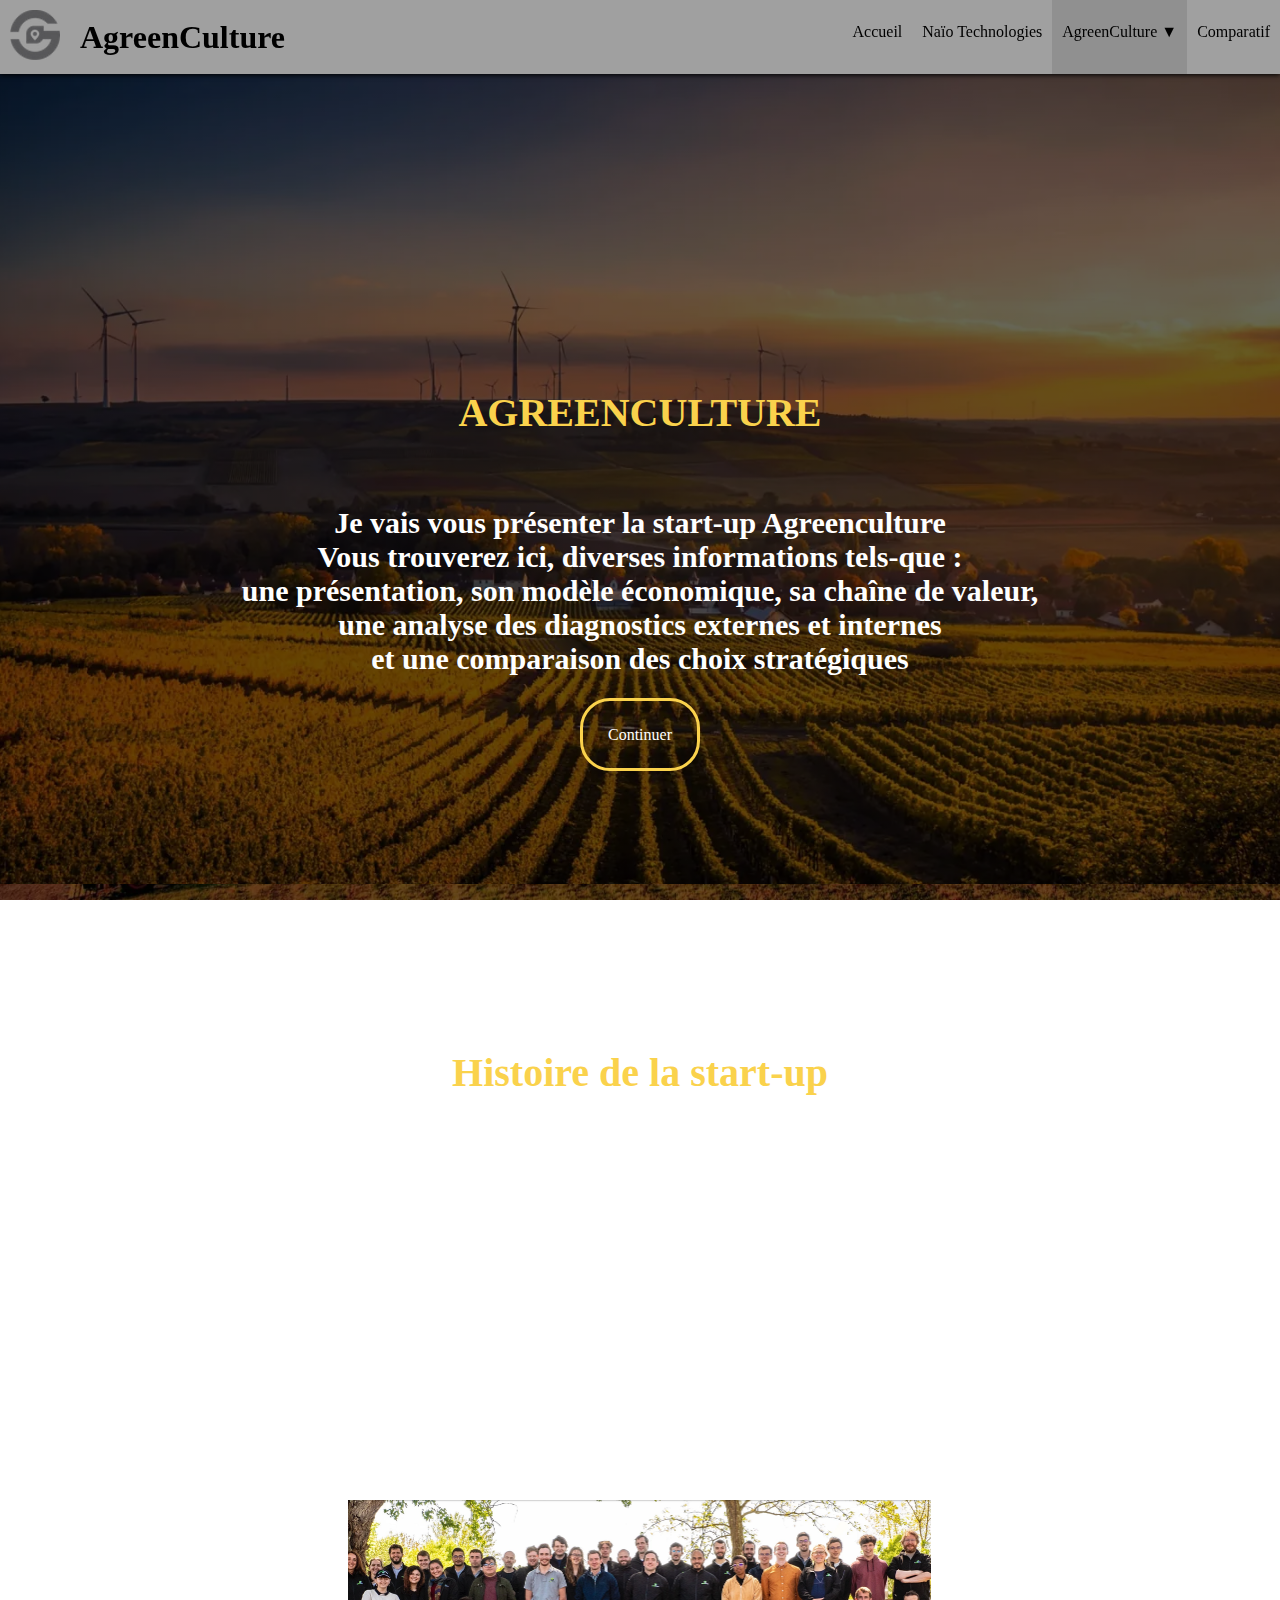
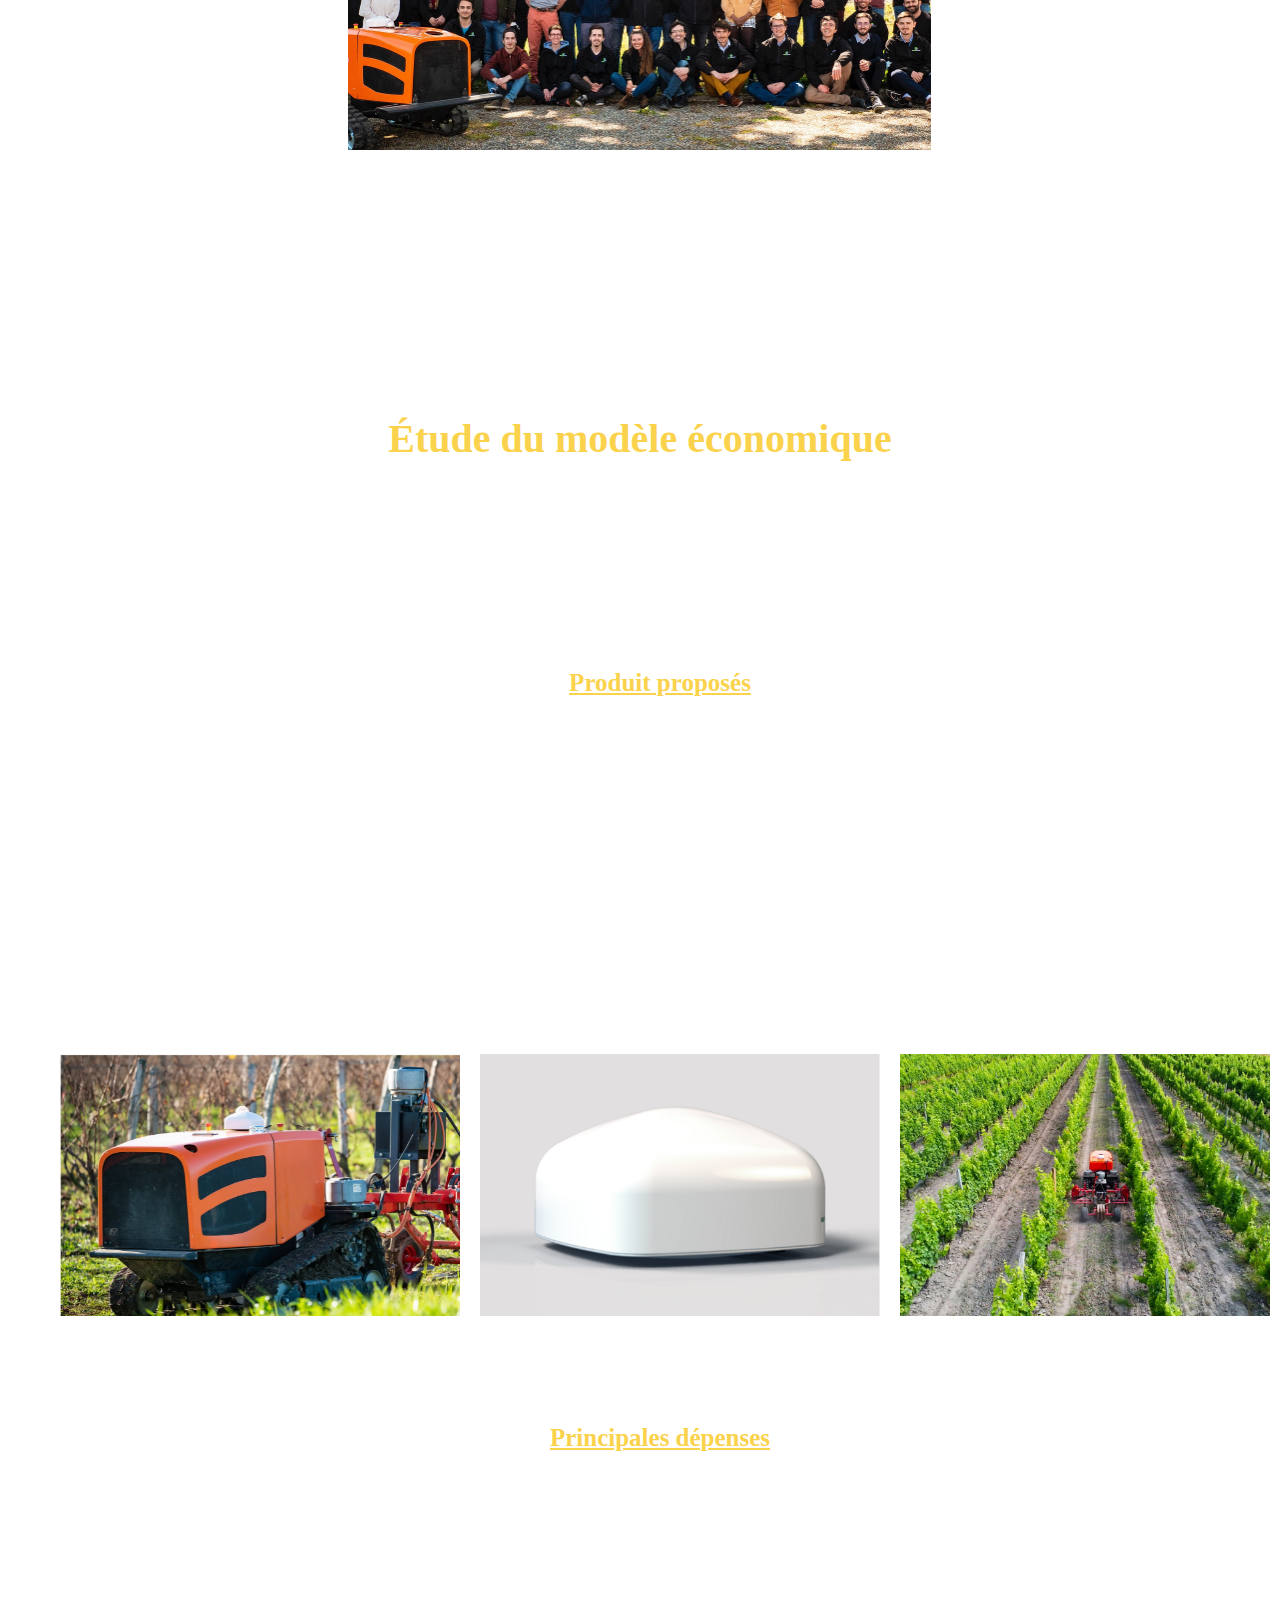
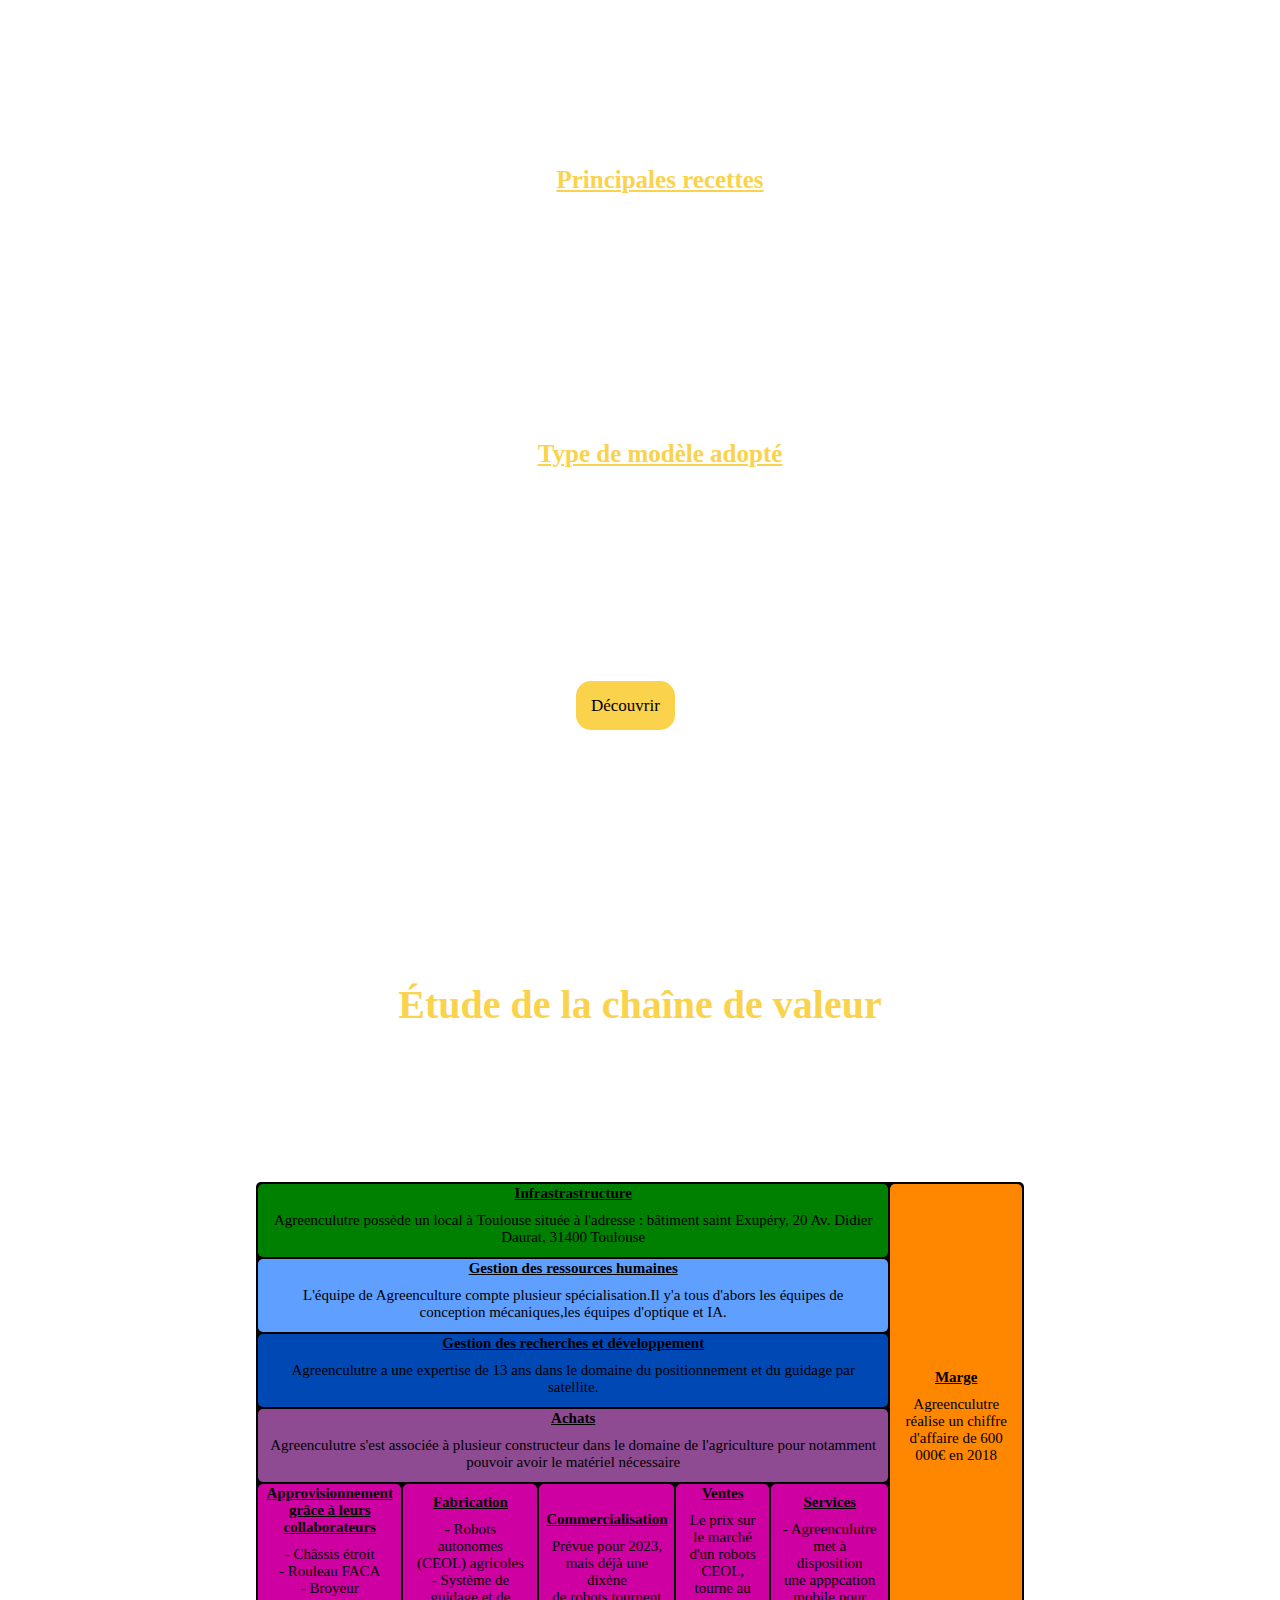
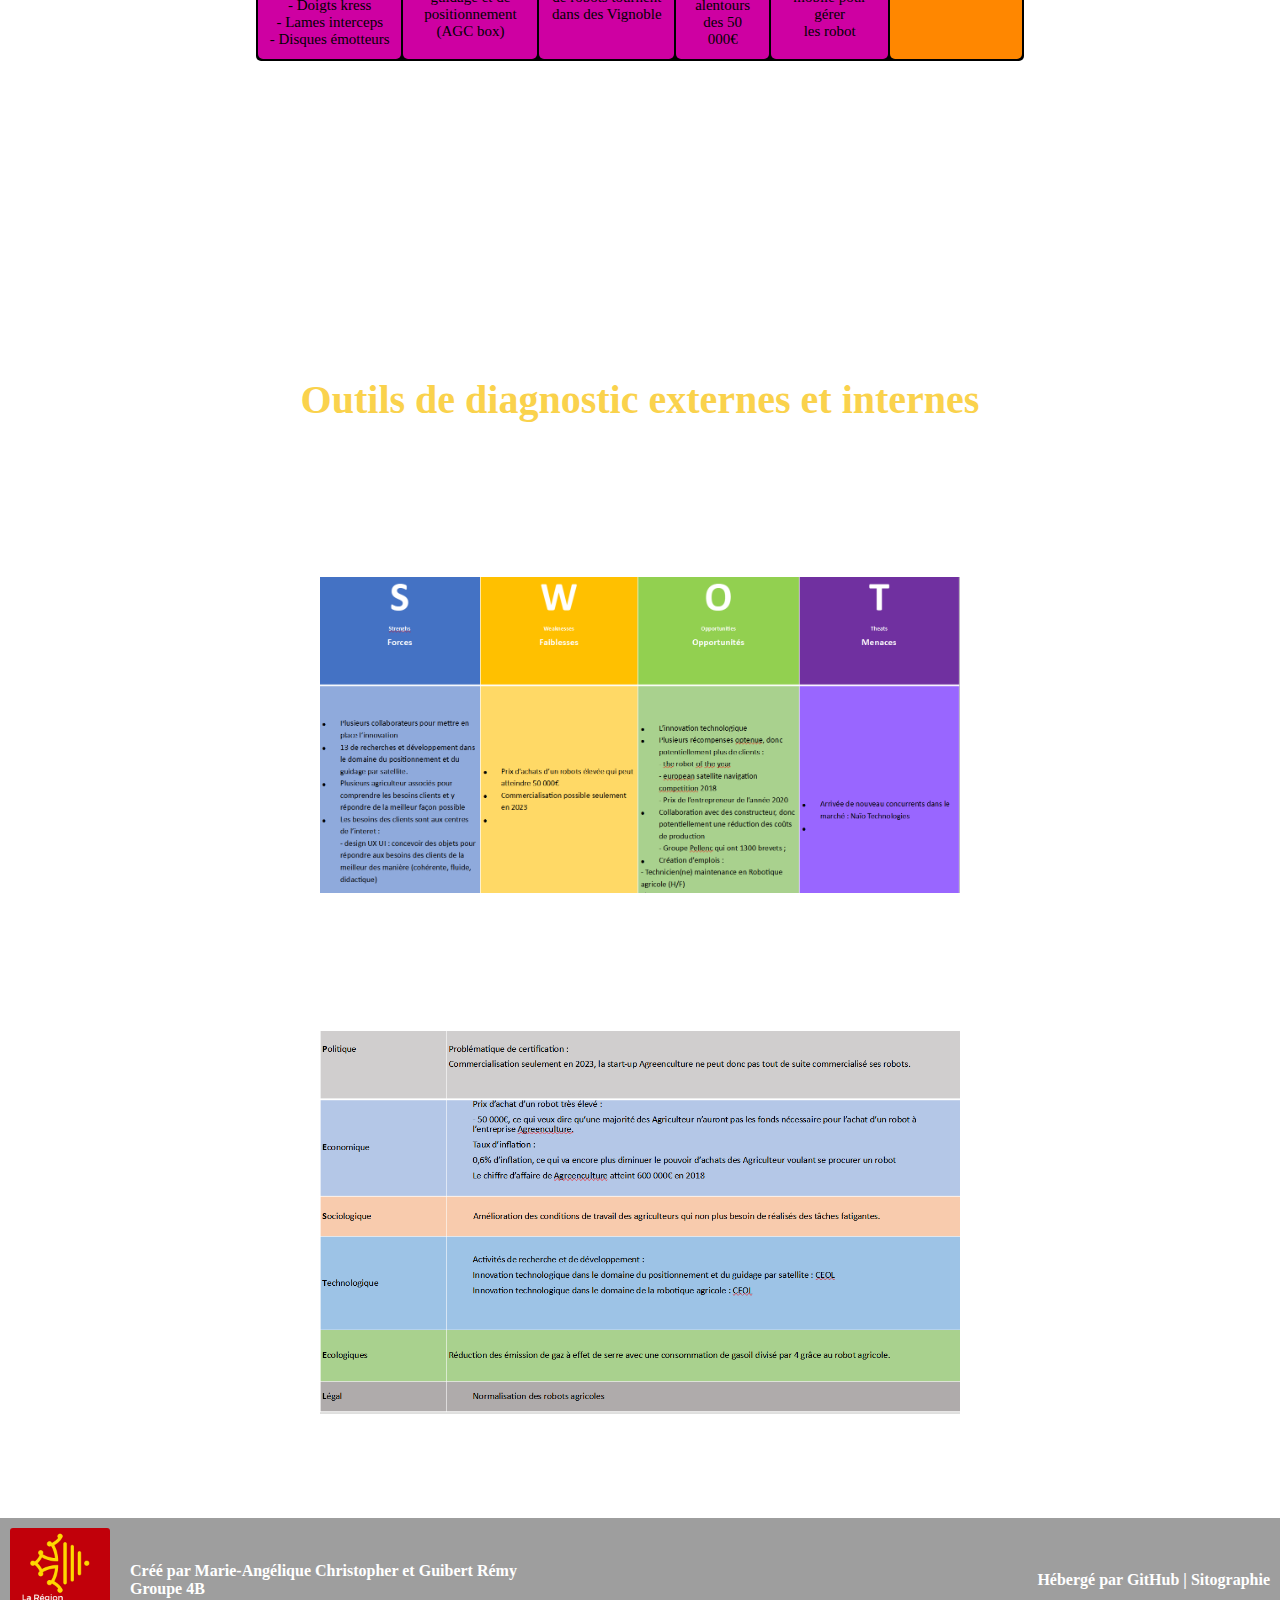
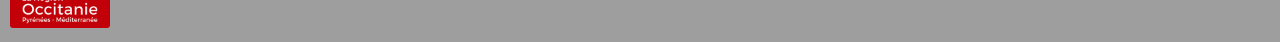
==== agreenculture.html @ 4821070e "Initial commit" ====
<!DOCTYPE html>
<html lang="fr">
<head>
	<meta charset="utf-8">
	<meta name="viewport" content="width=device-width">
	<title>Agreenculture</title>
	<link rel="icon" type="image/png" href="img/logo/favicon-agreenculture.png"/>
	<link rel="stylesheet" type="text/css" href="style/style.css">
	<link rel="stylesheet" type="text/css" href="style/etude.css">
	<script src="js/header.js"></script>
	<meta property="og:title" content="SAÉ 1.06 - Marie-Angélique et Guibert">
	<meta property="og:description" content="Site web de la SAÉ S1.06 sur deux entreprise de la GreenTech en Occitanie. Par Marie-Angélique Christopher et Guibert Rémy du groupe 4B."/>
	<meta property="theme-color" content="#008000">
</head>

<body id="haut">
	<header>
		<div class="logo">
			<a href="#haut">
				<picture>
					<source srcset="img/logo/icon-agreenculture.webp" type="image/webp"/>
					<source srcset="img/logo/icon-agreenculture.png" type="image/png"/>
					<img src="img/logo/icon-agreenculture.png" width="50" height="50" alt="Logo de AgreenCulture">
				</picture>
				<h1>AgreenCulture</h1>
			</a>
		</div>
		<nav>
			<div class="onglets">
				<a href="index.html">Accueil</a>
				<a href="naio-technologies.html">Naïo Technologies</a>
				<a class="onglet-actuel" id="chapitre" onclick="gererChapitres('AgreenCulture')">AgreenCulture ▼</a>
				<a href="comparatif.html">Comparatif</a>
			</div>
			<div id="chapitres">
				<a href="#histoire">Présentation de l’organisation</a>
				<a href="#modele">Étude des modèles économiques</a>
				<a href="#chaine">Étude des chaînes de valeur</a>
				<a href="#diagnostic">Diagnostics externes et internes</a>
			</div>
		</nav>
	</header>

	<main>
		<div class="accueil">
			<h1>AGREENCULTURE</h1>
			<h3>Je vais vous présenter la start-up Agreenculture<br>Vous trouverez ici, diverses informations tels-que :<br>une présentation, son modèle économique, sa chaîne de valeur,<br> une analyse des diagnostics externes et internes<br>et une comparaison des choix stratégiques</h3>
			<a href="#histoire" class="button">Continuer</a>
		</div>

		<div id="histoire">
			<div class="histoire-titre">
				<h1>Histoire de la start-up</h1>
				<h3>Vous découvrirez dans cette partie, l'histoire de Agreenculture</h3>
			</div>
			<div class="histoire-texte">
				<p>
					Agreenculture est une start-up française située à Toulouse, qui conçoit,<br>
					développe et produit des solutions autonomes pour le monde agricole.<br>
					Avec une expérience de 13 ans dans la recherche et le développement dans<br>
					le domaine du positionnement et du guidage par satellite, il ont investi ce<br>
					savoir-faire dans le développement d’un robots qui entretient des parcelles<br>
					de cultures pérennes en totale autonomie. Leur comité, crée en 2020 est animé<br>
					par cinq volontaires dont les activités se déclinent sous 5 pôles différent :<br><br>
					Sens de l’entreprise, Choix de l’entreprise, Vie de l’entreprise,<br>
					Relations et partenariats de l’entreprise, Animations des caf’éthiques.<br>
					<picture>
						<source srcset="img/agreen/equipe-agreen-200w.webp" media="(max-width: 800px)" type="image/webp"/>
						<source srcset="img/agreen/equipe-agreen-200w.png" media="(max-width: 800px)" type="image/png"/>
						<source srcset="img/agreen/equipe-agreen-500w.webp" media="(min-width: 800px)" type="image/webp"/>
						<source srcset="img/agreen/equipe-agreen-500w.png" media="(min-width: 800px)" type="image/png"/>
						<img src="img/agreen/equipe-agreen-max.png" width="583" height="250" alt="Équipe de AgreenCulture">
					</picture>
				</p>
			</div>
		</div>

		<div id="modele">
			<div class="modele-titre">
				<h1>Étude du modèle économique</h1>
				<h3>Vous découvrirez dans cette partie, le modèle économique de Agreenculture</h3>
			</div>
			<div class="modele-texte">
				<ol>
					<li><h4>Produit proposés</h4></li>
					<li>
						La start-up Agreenculture propose à la fois 2 innovations technologiques.<br>
						Tout d’abord, elle propose un robot agricole appelé CEOL qui va permettre de<br>
						faire gagner du temps aux agriculteurs. En effet, celui-ci ne nécessite aucune<br>
						aide humaine et peux travailler en total autonomie pendant plusieurs heures.<br>
						Pour exemple, 1 journée composée de 8 heures de conduite d’un tracteur par<br>
						un agriculteur se transforme en seulement 1 heure avec leur robots. De plus,<br>
						ce robot, en plus de consommer beaucoup moins de gasoil qu’un tracteur qui<br>
						effectuera les même actions, possède un système de guidage développer par la<br>
						même start-up. Celui permettra une précision au centimètre grâce à un système<br>
						de guidage par positionnement GNSS RTK. Contenu dans cette AGC BOX,<br>
						il calcul la meilleurs trajectoire du terrain tout en évitant les obstacles.<br>
					</li>
					<li class="au-milieu">
						<picture>
							<source srcset="img/agreen/robot-agreen.webp" type="image/webp"/>
							<source srcset="img/agreen/robot-agreen.png" type="image/png"/>
							<img src="img/agreen/robot-agreen.png" width="400" height="262" alt="Robot Agreenculture">
						</picture>
						<picture>
							<source srcset="img/agreen/gps-agreen.webp" type="image/webp"/>
							<source srcset="img/agreen/gps-agreen.png" type="image/png"/>
							<img src="img/agreen/gps-agreen.png" width="400" height="262" alt="GPS Agreenculture">
						</picture>
						<picture>
							<source srcset="img/agreen/robot-champ.webp" type="image/webp"/>
							<source srcset="img/agreen/robot-champ.png" type="image/png"/>
							<img src="img/agreen/robot-champ.png" width="400" height="262" alt="Robot champs">
						</picture>
					</li>

					<li><h4>Principales dépenses</h4></li>
					<li>
						Tout comme toutes les autres entreprises, la start-up Agreenculture<br>
						doit effectuer certaines dépenses. Elles sont tous d’abord, les dépenses<br>
						fixes qui sont : les impôts et les taxes, les loyer et entretien des locaux,<br>
						et les frais bancaires. Ensuite, il y a dépenses qui sont dites variables,<br>
						elles sont : les salaires des salariés, et l’achat de stocks<br>
						(plus précisément, les matières premières).
					</li>

					<li><h4>Principales recettes</h4></li>
					<li>
						La principale source de recettes de la start-up<br> Agreenculture est, la vente. Cette start-up espère<br> pouvoir commercialiser leur robots à partir de 2023.
					</li>

					<li><h4>Type de modèle adopté</h4></li>
					<li>
						Les modèle adopté par cette entreprise est, la production en propre,<br>
						c’est-à-dire, que Agreenculture va concevoir son produit,<br>
						en l’occurrence ces robots, et les mettre en vente, mais aussi<br> la publicité. En effet cette start-up utilise plusieurs annonces<br> sur différents sites collaborateurs pour se faire connaître :<br>
					</li>
				</ol>
				<a href="https://youtu.be/mItUGMyxbAE" target="_blank" class="button-jaune">Découvrir</a>
			</div>
		</div>

		<div id="chaine">
			<div class="chaine-titre">
				<h1>Étude de la chaîne de valeur</h1>
				<h3>Vous découvrirez dans cette partie, la chaîne de valeur de Agreenculture</h3>
			</div>
			<div class="chaine-texte">
				<table>
					<tr>
						<td colspan="5" class="vert">
							<strong>Infrastrastructure</strong><p>Agreenculutre possède un local à Toulouse située à l'adresse : bâtiment saint Exupéry, 20 Av. Didier Daurat, 31400 Toulouse</p>
						</td>
						<td rowspan="5" class="orange">
							<strong>Marge</strong><p>Agreenculutre réalise un chiffre d'affaire de 600 000€ en 2018</p>
						</td>
						<tr>
							<td colspan="5" class="bleu-claire">
								<strong>Gestion des ressources humaines</strong><p>L'équipe de Agreenculture compte plusieur spécialisation.Il y'a tous d'abors les équipes de conception mécaniques,les équipes d'optique et IA.</p>
							</td>
						</tr>
						<tr>
							<td colspan="5" class="bleu-fonce">
								<strong>Gestion des recherches et développement</strong><p>Agreenculutre a une expertise de 13 ans dans le domaine du positionnement et du guidage par satellite.</p>
							</td>
						</tr>
						<tr>
							<td colspan="5" class="violet">
								<strong>Achats</strong><p>Agreenculutre s'est associée à plusieur constructeur dans le domaine de l'agriculture pour notamment pouvoir avoir le matériel nécessaire</p>
							</td>
						</tr>
						<tr>
							<td class="rose">
								<strong>Approvisionnement grâce à leurs collaborateurs</strong><p>- Châssis étroit<br>- Rouleau FACA<br>- Broyeur<br>- Doigts kress<br>- Lames interceps<br>- Disques émotteurs</p>
							</td>
							<td class="rose">
								<strong>Fabrication</strong><p>- Robots autonomes (CEOL) agricoles<br>- Système de guidage et de positionnement (AGC box)</p>
							</td>
							<td class="rose"><strong>Commercialisation</strong>
								<p>Prévue pour 2023, mais déjà une dixène<br> de robots tournent dans des Vignoble</p>
							</td>
							<td class="rose"><strong>Ventes</strong>
								<p>Le prix sur le marché d'un robots CEOL,<br> tourne au alentours des 50 000€</p>
							</td>
							<td class="rose"><strong>Services</strong>
								<p>- Agreenculutre met à disposition<br>une apppcation mobile pour gérer<br>les robot</p>
							</td>
						</tr>
				</table>
			</div>
		</div>

		<div id="diagnostic">
			<h1>Outils de diagnostic externes et internes</h1>
			<h3>Analyse SWOT</h3>
			<picture>
				<source srcset="img/agreen/swot-agreenculture.webp" type="image/webp"/>
				<source srcset="img/agreen/swot-agreenculture.png" type="image/png"/>
				<img src="img/agreen/swot-agreenculture.png" width="760" height="375" alt="Tableau SWOT">
			</picture>
			<h3>Analyse PESTEL</h3>
			<picture>
				<source srcset="img/agreen/pestel-agreenculture.webp" type="image/webp"/>
				<source srcset="img/agreen/pestel-agreenculture.png" type="image/png"/>
				<img src="img/agreen/pestel-agreenculture.png" width="600" height="350" alt="Tableau PESTEL">
			</picture>
		</div>
	</main>

	<footer>
		<div class="auteurs">
			<a href="https://www.laregion.fr/" target="_blank">
				<picture>
					<source srcset="img/logo/logo-occitanie-100w.webp" media="(max-width: 800px)" type="image/webp"/>
					<source srcset="img/logo/logo-occitanie-100w.png" media="(max-width: 800px)" type="image/png"/>
					<source srcset="img/logo/logo-occitanie-300w.webp" media="(min-width: 800px)" type="image/webp"/>
					<source srcset="img/logo/logo-occitanie-300w.png" media="(min-width: 800px)" type="image/png"/>
					<img src="img/logo/logo-occitanie-600w.png" width="100" height="100" alt="Logo de la région Occitanie">
				</picture>
			</a>
			<h1>Créé par Marie-Angélique Christopher et Guibert Rémy<br>Groupe 4B</h1>
		</div>
		
		<div class="hebergeur">
			<h1>Hébergé par <a href="https://pages.github.com/" target="_blank">GitHub</a> | <a href="sitographie.html">Sitographie</a></h1>
		</div>
	</footer>
</body>
</html>
---- style/style.css ----
/* Entête */
header {
	display: flex;
	flex-wrap: wrap;
	justify-content: space-between;
	min-width: 800px;
	position: sticky;
	top: 0;
	background-color: #A0A0A0;
	box-shadow: 0 1px 5px black;
	z-index: 1;
}

/* Logo dans le nav */
.logo a {
	text-decoration: none;
	color: black;
}
.logo a, nav, .onglets {
	display: flex;
}
.logo img {
	margin: 10px;
}
.logo h1 {
	margin: auto 10px;
}

/* Onglets */
.onglets a, #chapitres a {
	transition: .5s;
	text-decoration: none;
	color: black;
	padding: 22.5px 10px;
}
.onglets a:hover, #chapitres a:hover {
	background-color: #B0B0B0;
}

/* L'onglet actuel est différencié dse autres */
a.onglet-actuel {
	background-color: #909090;
}
a.onglet-actuel:hover {
	background-color: #787878;
}

/* Liste des chapitres */
#chapitres {
	position: absolute;
	top: -85px;
	right: 0;
	opacity: 0;
	background-color: #777575;
	/*background-color: #A0A0A0;*/
	transition: 0.5s;
	display: flex;
	box-shadow: 0 1px 3px black;
}
#chapitres a {
	padding: 10px;
	text-align: center;
	border: 1px grey solid;
}
#chapitres a:hover {
	background-color: grey;
}
#chapitre {
	cursor: pointer;
	user-select: none;
}


/* Pied de page */
footer {
	color: #fff;
	background-color: #9E9E9E;
	align-items: center;
	display: flex;
	flex-wrap: wrap;
	justify-content: space-between;
}
footer img {
	margin: 10px;
	border-radius: 3%;
}
.auteurs {
	display: flex;
	align-items: center;
}
.hebergeur a {
	text-decoration: none;
	color: #fff;
}
.hebergeur a:hover {
	text-decoration: underline;
	color: #DADADA;	
}



/* Style ordinateur */
@media screen and (min-width: 800px) {
	/* Pied de page */
	footer h1 {
		font-size: 1em;
		margin: 10px;
	}
}



/* Style mobile */
@media screen and (max-width: 800px) {
	/* Pied de page */
	footer {
		flex-flow: column;
		padding-bottom: 20px;
	}
	footer h1 {
		font-size: 0.87em;
		margin: 5px;
	}
	.hebergeur, .auteurs {
		font-size: 1.5em;
	}
}
---- style/etude.css ----
html {
	scroll-behavior: smooth;
}
body {
	margin: auto;
	font-family: 'Noto Serif';
	min-width: 880px;
	max-width: 2500px;
}
main h1 {
	color:#FAD24C;
	font-size: 50px;
	margin-top: 0;
}
main h3 {
	color:#fff;
	font-size: 30px;
}
main h1,h3 {
	text-align: center;
	padding: 20px;

}

main h1 {
	font-size: 40px;
	padding-top: 165px;
}
main h3 {
	font-size: 30px;
}

main .accueil {
	padding-top: 150px;
	padding-bottom: 140px;
	background-image: linear-gradient(rgba(0,0,0,0.6),rgba(0,0,0,0.6)),url(../img/fonds/champs.webp);
	background-position: center;
	background-size: cover;
	background-attachment: fixed;
	color: white;
	text-align: center;
}
.accueil a {
	text-decoration: none;
	color: #fff;
}
main .accueil .button {
	margin: 0;
	padding: 25px;
	background: transparent;
	color: white;
	border: 3px solid #FAD24C;
	border-radius: 30px;
	cursor: pointer;
	transition: 0.3s
}
main .accueil .button:hover {
	background-color: #FAD24C;
	transform: scale(1.1); 
	transition: 0.3s
	border:none ;
}

#histoire {
	background-image: linear-gradient(rgba(0,0,0,0.6),rgba(0,0,0,0.6)),url(../img/fonds/fond-bles.webp);
	background-position: center;
	background-size: cover;
	background-attachment: fixed;
	padding-bottom: 100px;
}
main .histoire-texte {
	display: flex;
	flex-wrap: column;
	justify-content: space-around;
	font-size: 20px;
	color: #fff	;
}
.histoire-texte p {
	text-align: justify;
	margin: auto;
}

.histoire-texte img {
	display: flex;
	margin: auto;
	margin-top: 20px;
}
#modele {
	background-image: linear-gradient(rgba(0,0,0,0.6),rgba(0,0,0,0.6)),url(../img/fonds/fond-raisain.webp);
	background-position: center;
	background-size: cover;
	background-attachment: fixed;
	padding-bottom: 100px;
}
main #modele img {
	margin: 0 10px;
}
main .modele-texte {
	text-align: justify;
	color: #fff;
}
#modele h4 {
	color: #FAD24C;
	text-decoration: underline #FAD24C;
	padding-top: 50px;
	text-align: center;
	font-size: 25px;	
}
main .modele-texte ol {
	list-style: none;
	font-size: 20px;
}
.modele-texte .button-jaune{
	padding: 15px;
	font-size: 17px;
	transition: 0.2s;
	background-color: #FAD24C;
	text-decoration: none;
	display: inline;
	margin-left: 45%;
	color: #000;
	border-radius: 15px;
}
.modele-texte .button-jaune:hover{
	background-color: #CAA24C;
}
main .modele-texte li h4 {
	padding-bottom: 20px;
	text-decoration: underline;
}
.au-milieu {
	display: flex;
	justify-content: space-around;
	overflow-x: scroll;
	margin: 10px;
}
main .modele-texte li {
	text-align: center;
	padding-bottom: 20px;
}

#chaine {
	background-image: linear-gradient(rgba(0,0,0,0.6),rgba(0,0,0,0.6)),url(../img/fonds/fond-lol.webp);
	background-position: center;
	background-size: cover;
	background-attachment: fixed;
	padding-bottom: 150px;
}
main #chaine table, #diagnostic table {
	text-align: center;
	margin: auto;
	font-size: 15px;
	max-width: 60vw;
}
.chaine-texte table, #diagnostic table {
	background-color: #000;
}
.chaine-texte table, .chaine-texte table td, .chaine-texte table tr,
#diagnostic table, #diagnostic table td, #diagnostic table tr {
	border-radius: 5px;
}
.chaine-texte table strong, #diagnostic table strong {
	text-decoration: underline;
}
.chaine-texte table p, #diagnostic table p {
	margin: 10px;
}
#diagnostic table {
	color:  #000;
}
main #chaine td {
	text-align: center;
	/*border: 2px solid #D4D4D4;*/
	color: #000;
	/*border: 3px solid black;*/
}
.vert{
	background-color: green;
}
.bleu-claire{
	background-color: #5F9FFF;
}
.bleu-fonce{
	background-color: #0048B3;
}
.violet{
	background-color: #8F4B92;
}
.rose{
	background-color: #CE00A2;
}
.orange{
	background-color: #FF8700;
}
.gris-claire{
	background-color: #B8B8B8;
}
.gris{
	background-color: #9F9F9F;
}
.violet{
	background-color: rbg(152, 11, 138);
}
.rouge{
	background-color: #9F1616;
}
#diagnostic{
	background-image: linear-gradient(rgba(0,0,0,0.6),rgba(0,0,0,0.6)),url(../img/fonds/fond-champ.webp);
	background-position: center;
	background-size: cover;
	background-attachment: fixed;
	color: white;
	padding-bottom: 100px;
}
#diagnostic img{
	width: 50%;
	height: 50%;
	margin-left: 25%;
	/*transform: translateX(-50%);*/
	z-index: 0;
}
#diagnostic{
	background-image: linear-gradient(rgba(0,0,0,0.6),rgba(0,0,0,0.6)),url(../img/fonds/fond-champ2.webp);
	background-position: center;
	background-size: cover;
	background-attachment: fixed;
	color: white;
	padding-bottom: 100px;
}

.comparaison{
	background-image: linear-gradient(rgba(0,0,0,0.6),rgba(0,0,0,0.6)),url(../img/fonds/fond-champ3.webp);
	background-position: center;
	background-size: cover;
	background-attachment: fixed;
	color: #fff;
	padding-bottom: 50px;
}
.comparaison ol li{
	list-style: none;
	text-align: justify;
	padding-left: 400px;
}
.comparaison h3{
	color: #FAD24C;
}
.jaune{
	background-color: #FFD700;
}
.jaune-claire{
	background-color: #DED400;
}
.vert-claire{
	background-color: #00AD14;
}
.violet-claire{
	background-color: #B45EB6;
}
.beige{
	background-color: #EECE9E;
}





@media screen and (max-width: 800px){
	html {
		margin: 0;
	}
	main {
		font-size: 1.5em;
	}
	.accueil{
		padding-top: 150px;
		padding-bottom: 140px;
		background-image: linear-gradient(rgba(0,0,0,0.6),rgba(0,0,0,0.6)),url(../img/fonds/champs.jpeg);
		background-position: center;
		background-size: cover;
		background-attachment: fixed;
		color: white;
		text-align: center;
	}
	#histoire h1{
		font-size: 33px;
	}

	#histoire h3{
		font-size: 23px;
	}
	#histoire p{
		font-size: 20px;
		text-align: justify;
	}
	#histoire img{
		margin-left: 100px;
	}
	
	#modele h1{
		font-size: 33px;
	}

	#modele h3{
		font-size: 23px;
	}
	#modele h4{
		font-size: 22px;
		/*margin-left: -400px;*/
	}
	#modele p{
		font-size: 20px;
		text-align: justify;
		/*margin-left: -450px;*/
	}
	/*#modele img{
		margin-left: 100px;
	}*/
	.chaine-texte p {
		font-size: 1.2em;
	}

	#chaine h1{
		font-size: 33px;
	}
	#chaine h3{
		font-size: 23px;
	}
}
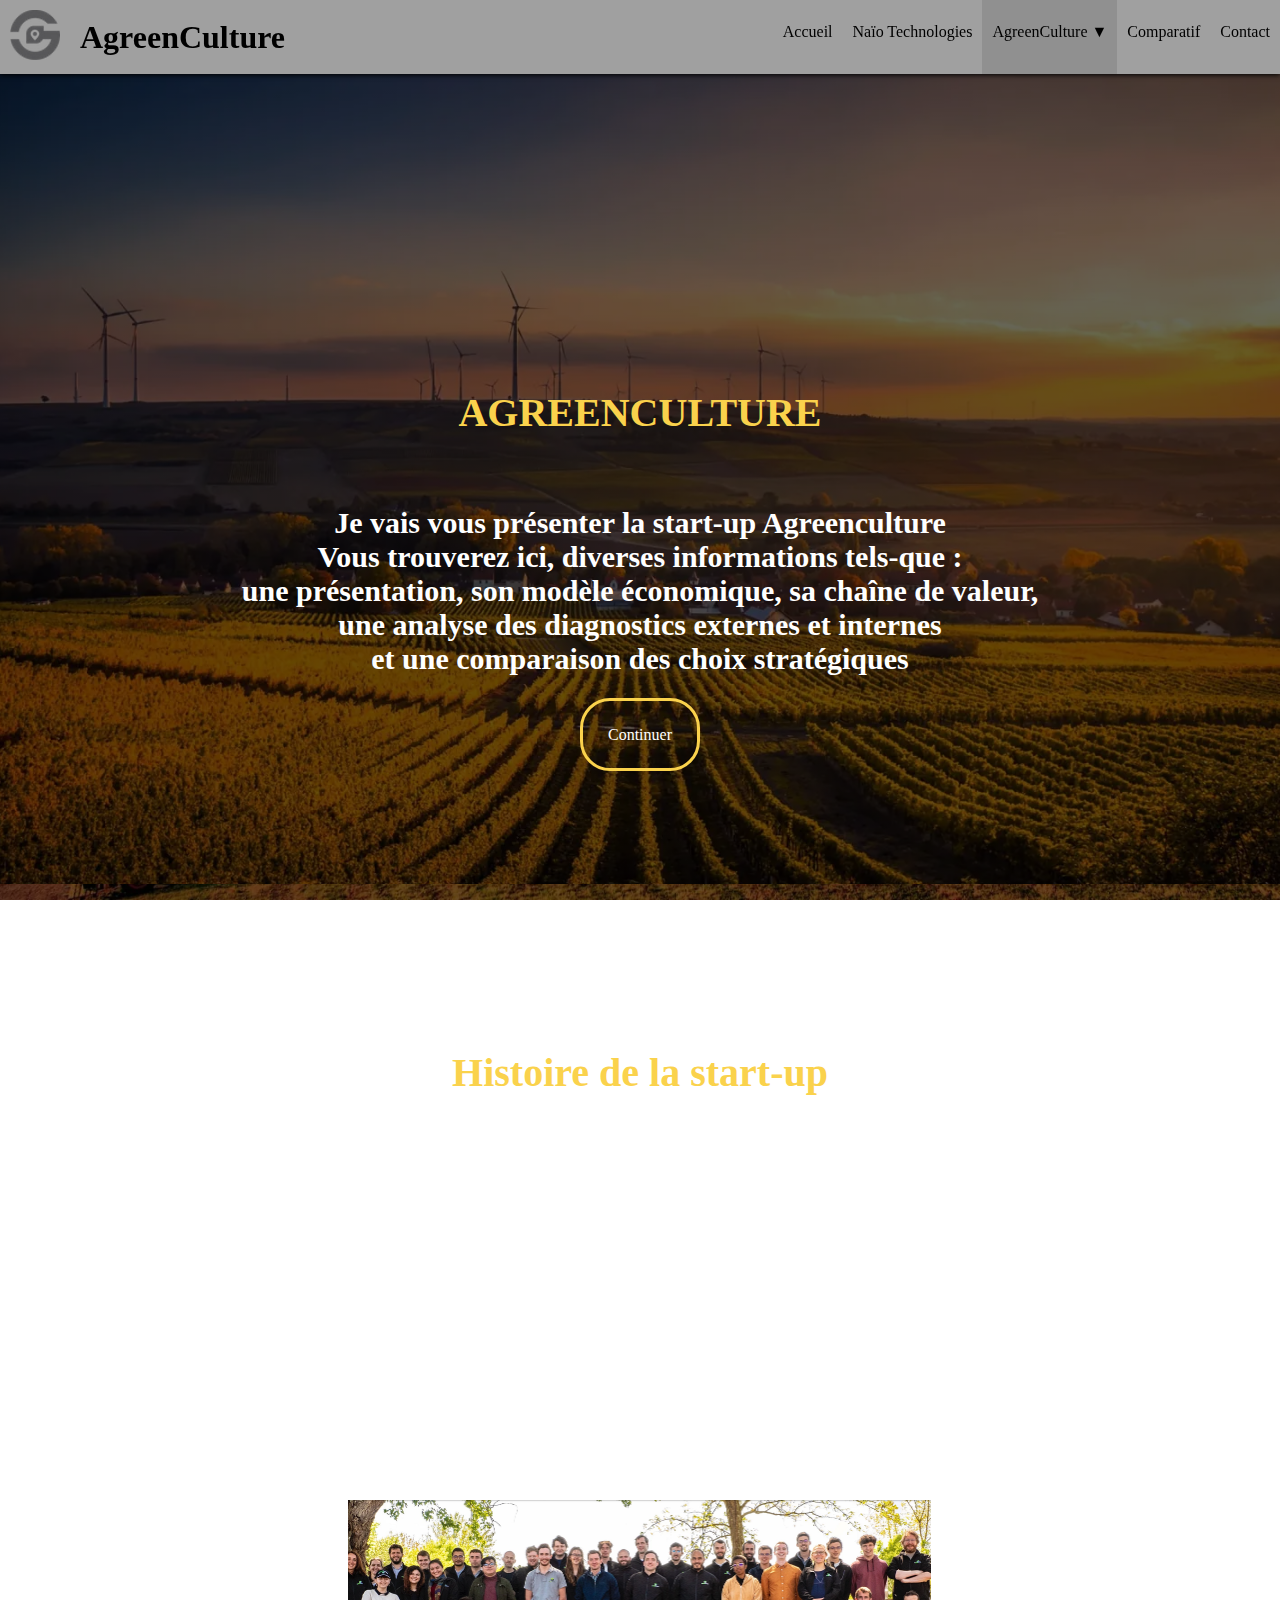
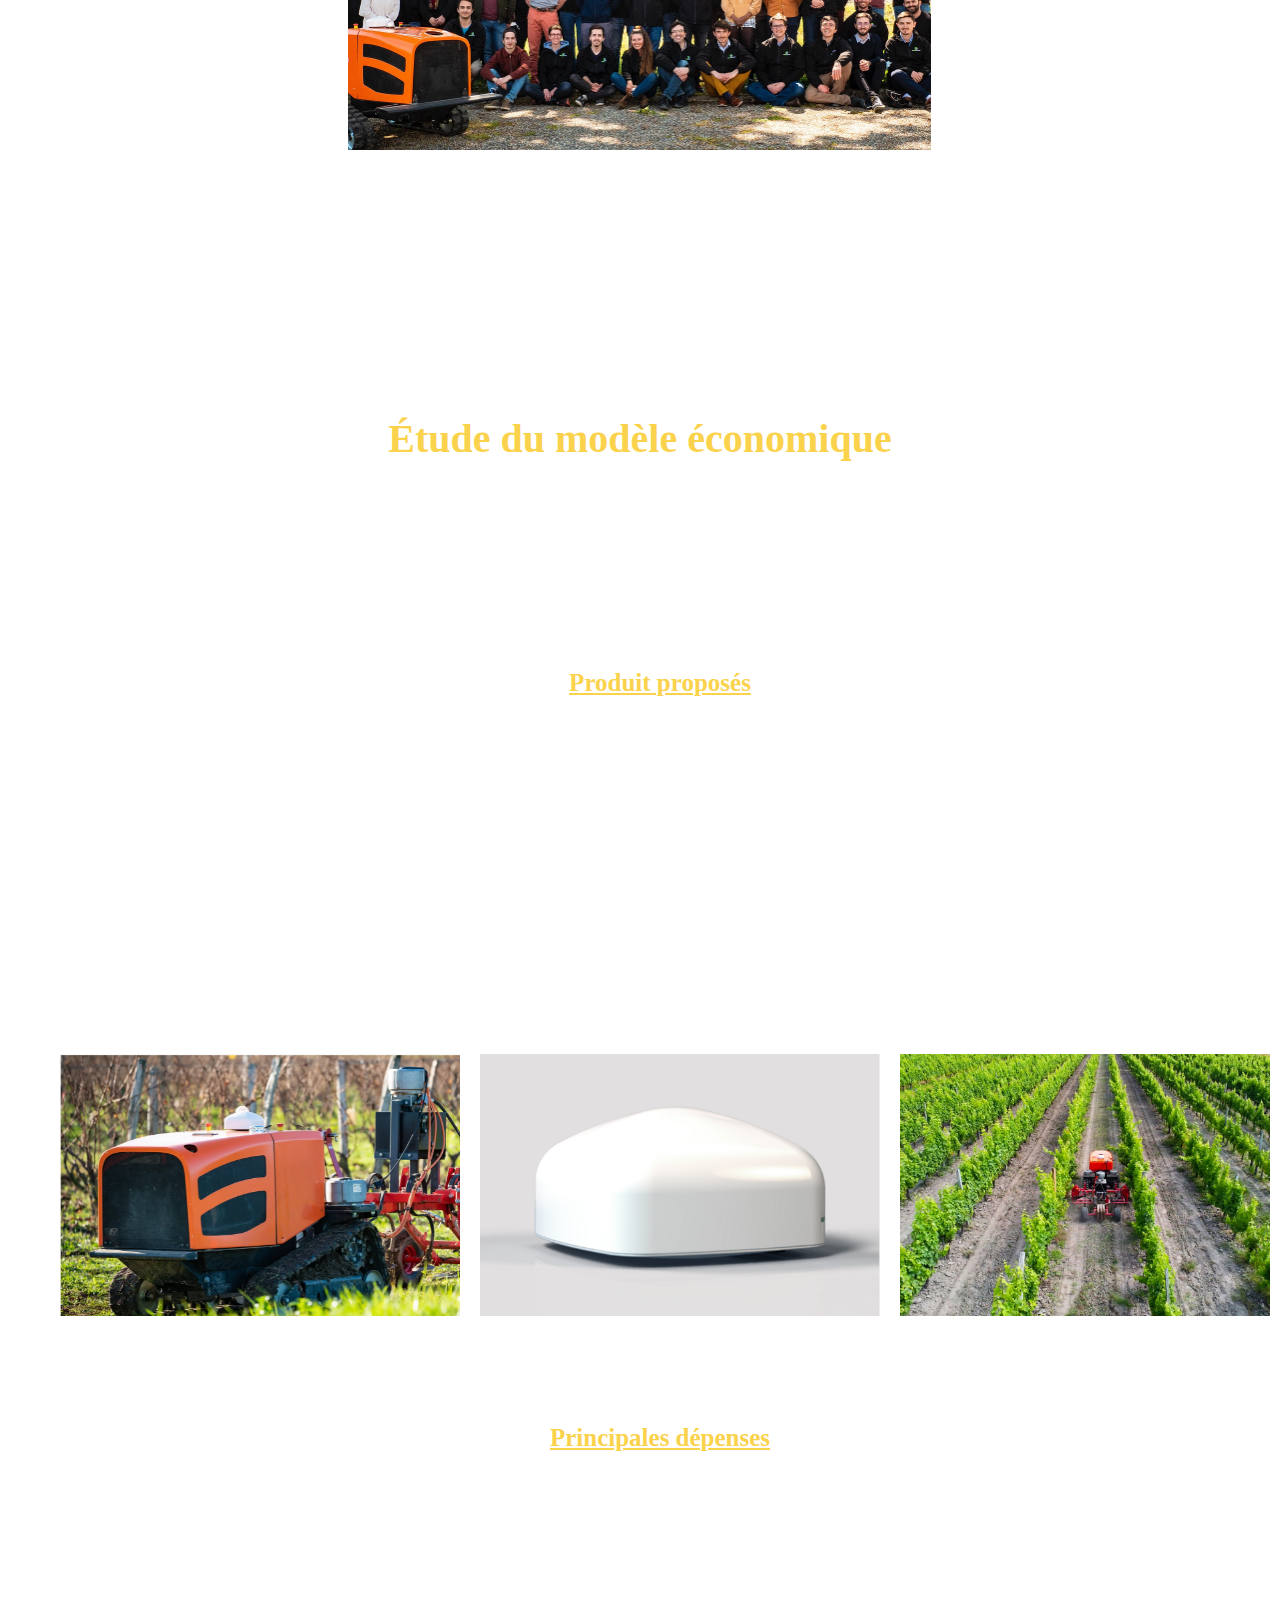
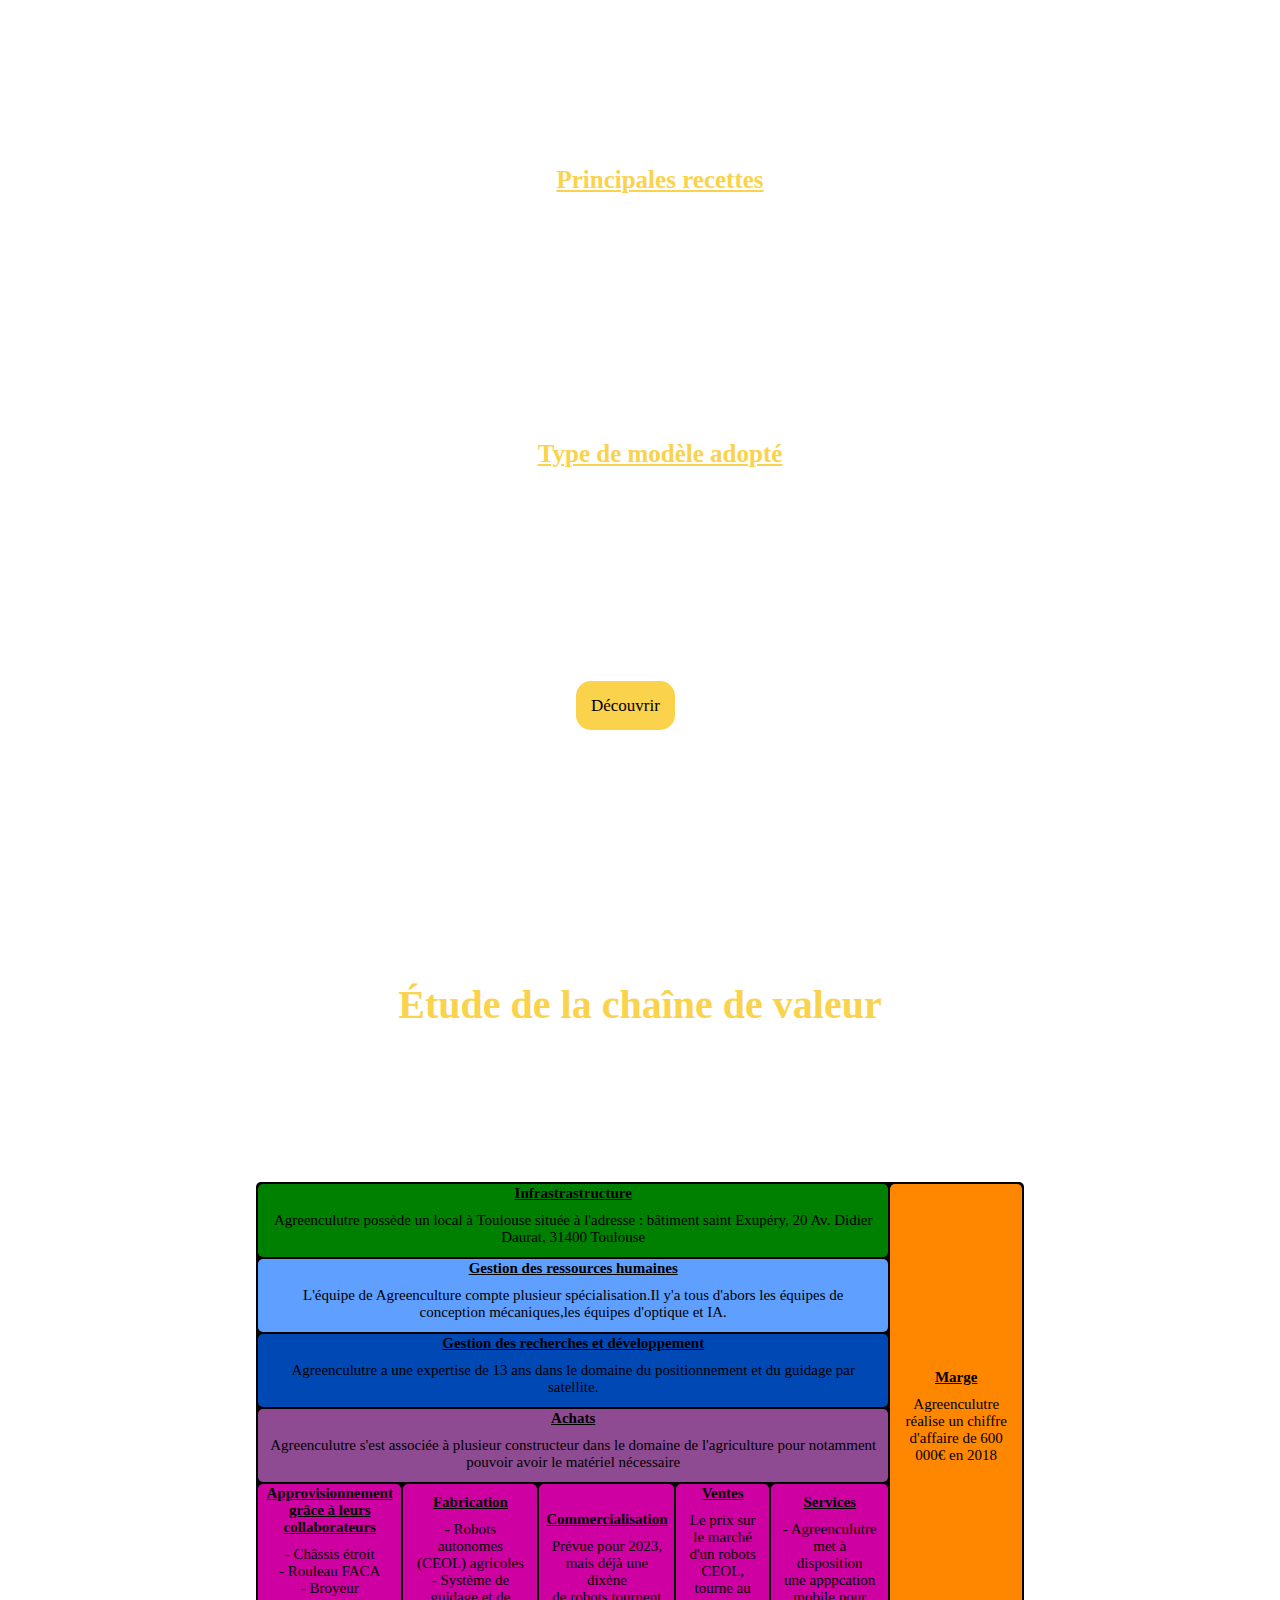
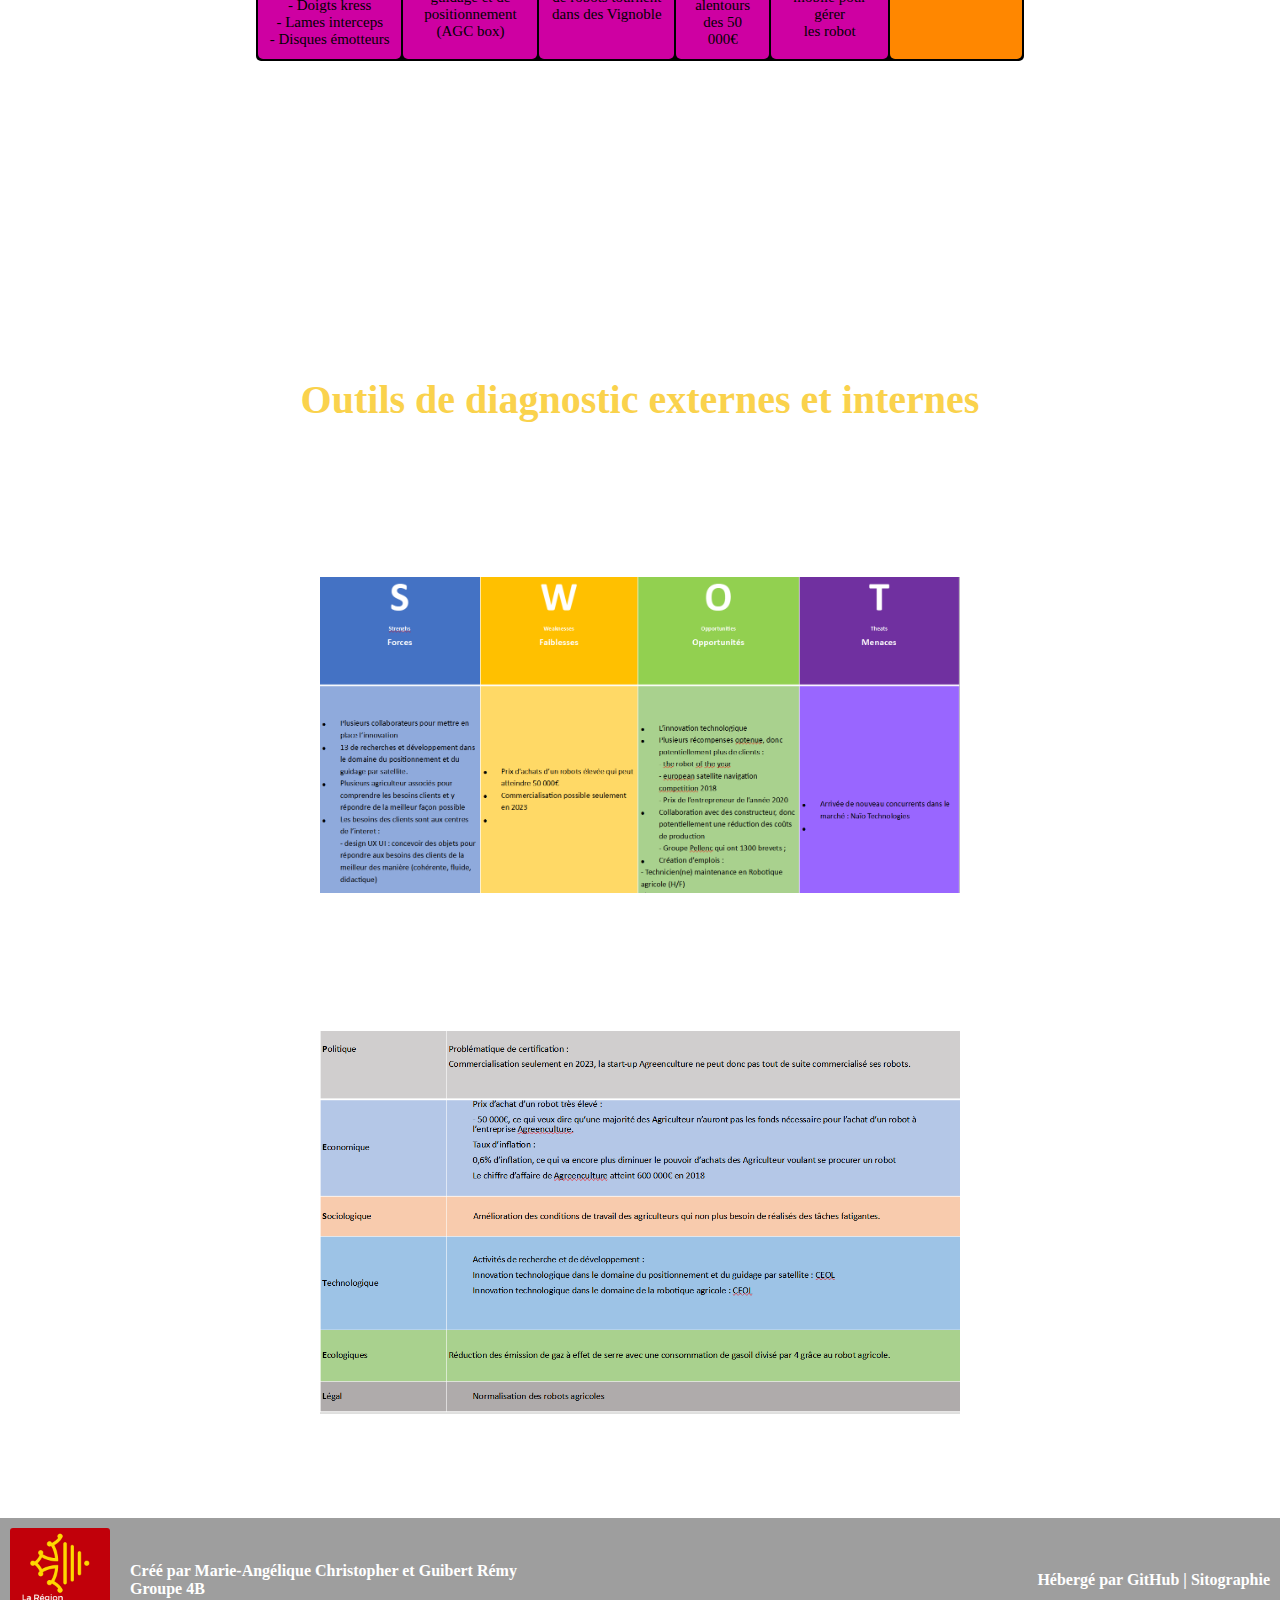
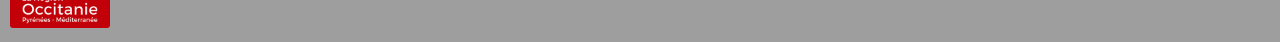
==== commit fd5bedce: "Post-SAÉ S1 : Mission 2 SAÉ S2 Admin" ====
--- a/agreenculture.html
+++ b/agreenculture.html
@@ -31,6 +31,7 @@
 				<a href="naio-technologies.html">Naïo Technologies</a>
 				<a class="onglet-actuel" id="chapitre" onclick="gererChapitres('AgreenCulture')">AgreenCulture ▼</a>
 				<a href="comparatif.html">Comparatif</a>
+				<a href="contact.html">Contact</a>
 			</div>
 			<div id="chapitres">
 				<a href="#histoire">Présentation de l’organisation</a>
--- a/style/style.css
+++ b/style/style.css
@@ -37,7 +37,7 @@
 	background-color: #B0B0B0;
 }
 
-/* L'onglet actuel est différencié dse autres */
+/* L'onglet actuel est différencié des autres */
 a.onglet-actuel {
 	background-color: #909090;
 }
@@ -125,3 +125,18 @@
 		font-size: 1.5em;
 	}
 }
+
+
+
+/* Contact */
+.sitographie form {
+	display: flex;
+	flex-direction: column;
+	color: grey;
+}
+.sitographie input {
+	margin-top: 15px;
+}
+.sitographie input {
+	margin-top: 15px;
+}
